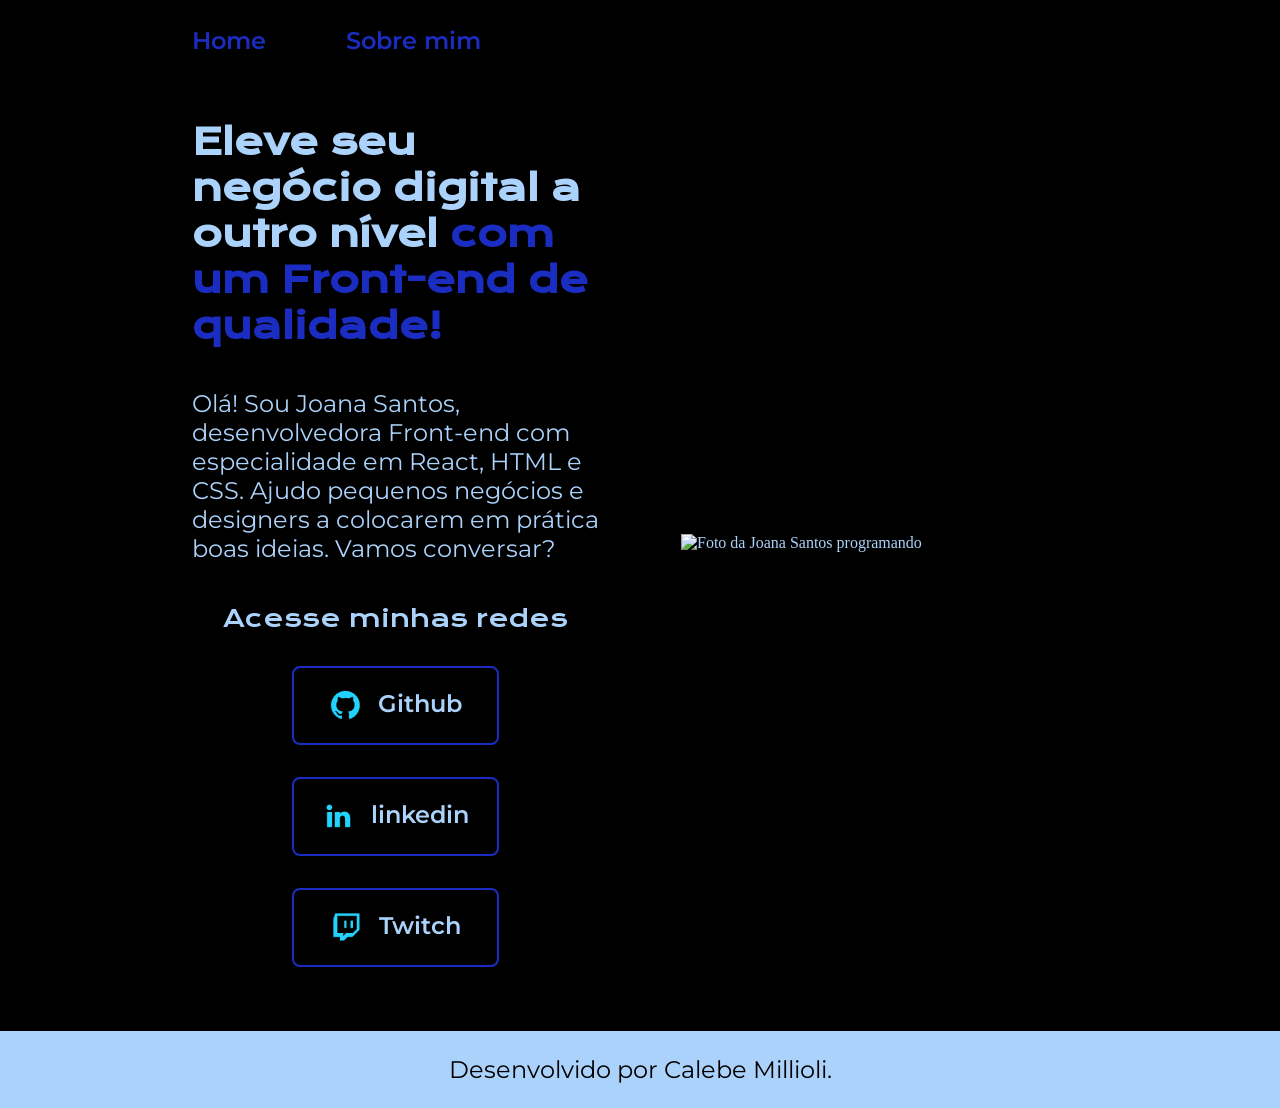
==== index.html @ afcf8e5c "Add files via upload" ====
<!DOCTYPE html>
<html lang="pt-br">

<head>
    <meta charset="UTF-8">
    <meta http-equiv="X-UA-Compatible" content="IE=edge">
    <meta name="viewport" content="width=device-width, initial-scale=1.0">
    <title>Portifolio</title>
    <link rel="stylesheet" href="./styles/style.css">
</head>

<body>
    <header class="cabecalho">
        <nav class="cabecalho__menu">
            <a class="cabecalho__menu__link" href="index.html">Home</a>
            <a class="cabecalho__menu__link" href="about.html">Sobre mim</a>
        </nav>
    </header>
    <main class="apresentacao">
        <section class="apresentacao__conteudo">
            <h1 class="apresentacao__conteudo__titulo">Eleve seu negócio digital a outro nível<strong 
            class="titulo-destaque"> com um Front-end de qualidade!
            </strong></h1>
            <p class="apresentacao__conteudo__texto">Olá! Sou Joana Santos, desenvolvedora
            Front-end com especialidade em React, HTML e
            CSS. Ajudo pequenos negócios e designers a
            colocarem em prática boas ideias. Vamos
            conversar?</p>
            <div class="apresentacao__links">
                <h2 class="apresentacao__links__subtitulo">Acesse minhas redes</h2>
                <a class="apresentacao__links__navegacao" href="https://github.com/rafaballerini">
                    <img src="./assets/github.png">
                    Github
                </a>
                <a class="apresentacao__links__navegacao" href="https://linkedin.com/in/rafaellaballerini">
                    <img src="./assets/linkedin.png">
                    linkedin
                </a>
                <a class="apresentacao__links__navegacao" href="https://twitch.tv/guilimadev">
                    <img src="./assets/twitch.png">
                    Twitch
                </a>
            </div>
        </section>
        <img class="apresentacao__imagem" src="./assets/imagem.png" alt="Foto da Joana Santos programando">
    </main>
    <footer class="rodape">
        <p>Desenvolvido por Calebe Millioli.</p>
    </footer>
</body>

</html>
---- styles/style.css ----
@import url('https://fonts.googleapis.com/css2?family=Krona+One&family=Montserrat:wght@400;600&display=swap');

:root {
    --cor-primaria: #000000;
    --cor-secundaria: #ABD2FA;
    --cor-terciaria: #1B2CC1;
    --cor-hover: #7692FF;

    --fonte-primaria: 'Krona One', sans-serif;
    --fonte-secundaria: 'Montserrat', sans-serif;
}
*{
    margin: 0;
    padding: 0;
}

body{
    box-sizing: border-box;
    background-color: var(--cor-primaria);
    color: var(--cor-secundaria);
}
.cabecalho{
    padding: 2% 0% 0% 15%;
}
.cabecalho__menu{
    display: flex;
    gap: 80px;
}
.cabecalho__menu__link{
    font-family: var(--fonte-secundaria);
    font-size: 1.5rem;
    font-weight: 600;
    color: var(--cor-terciaria);
    text-decoration: none;
}
.apresentacao{
    padding: 5% 15%;
    display: flex;
    align-items: center;
    justify-content: space-between;
    gap: 82px;
}
.apresentacao__conteudo{
    width: 50%;
    display: flex;
    flex-direction: column;
    gap: 40px;
}

.apresentacao__conteudo__titulo{
    font-size: 2.25rem;
    font-family: var(--fonte-primaria);
}
.titulo-destaque{
    color: var(--cor-terciaria);
}
.apresentacao__conteudo__texto{
    font-size: 1.5rem;
    font-family: var(--fonte-secundaria);
}

.apresentacao__links{
    display: flex;
    flex-direction: column;
    justify-content: space-between;
    align-items: center;
    gap: 32px;
}
.apresentacao__links__subtitulo{
    font-family: var(--fonte-primaria);
    font-weight: 400;
    font-size: 1.5rem;
}
.apresentacao__links__navegacao{
    display: flex;
    justify-content: center;
    gap: 16px;
    border: 2px solid var(--cor-terciaria);
    width: 50%;
    text-align: center;
    border-radius: 8px;
    font-size: 1.5rem;
    font-weight: 600;
    padding: 21.5px 0;
    text-decoration: none;
    color: var(--cor-secundaria);
    font-family: var(--fonte-secundaria);
}
.apresentacao__links__navegacao:hover{
    background-color: var(--cor-hover);
}
.apresentacao__imagem{
    width: 50%;
}
.rodape{
    color: var(--cor-primaria);
    background-color: var(--cor-secundaria);
    padding: 24px;
    text-align: center;
    font-family: var(--fonte-secundaria);
    font-size: 1.5rem;
    font-weight: 400;
}

@media (max-width: 1200px){

.cabecalho{
    padding: 10%;
}
.cabecalho__menu{
    justify-content: center;
}
    .apresentacao{
        flex-direction: column-reverse;
        padding: 5%;
    }

    .apresentacao__conteudo{
        width: auto;
        
    }
}
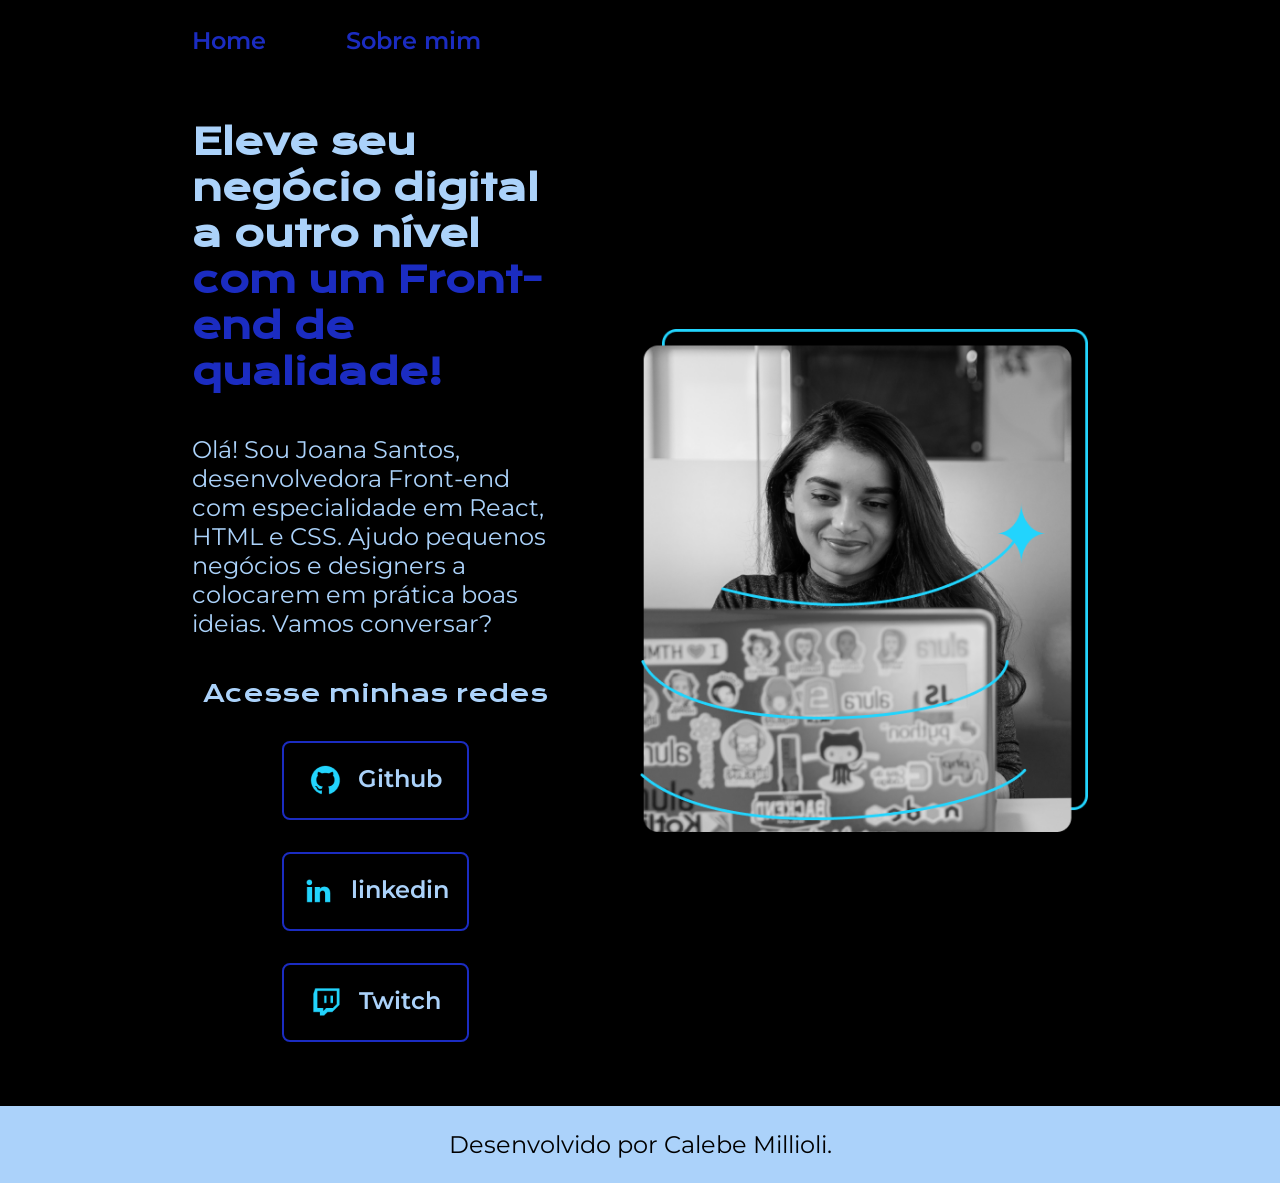
==== commit f6af8979: "Fix image filename case in index.html" ====
--- a/index.html
+++ b/index.html
@@ -42,11 +42,11 @@
                 </a>
             </div>
         </section>
-        <img class="apresentacao__imagem" src="./assets/imagem.png" alt="Foto da Joana Santos programando">
+         <img class="apresentacao__imagem" src="./assets/Imagem.png" alt="Foto da Joana Santos programando">
     </main>
     <footer class="rodape">
         <p>Desenvolvido por Calebe Millioli.</p>
     </footer>
 </body>
 
-</html>+</html>
